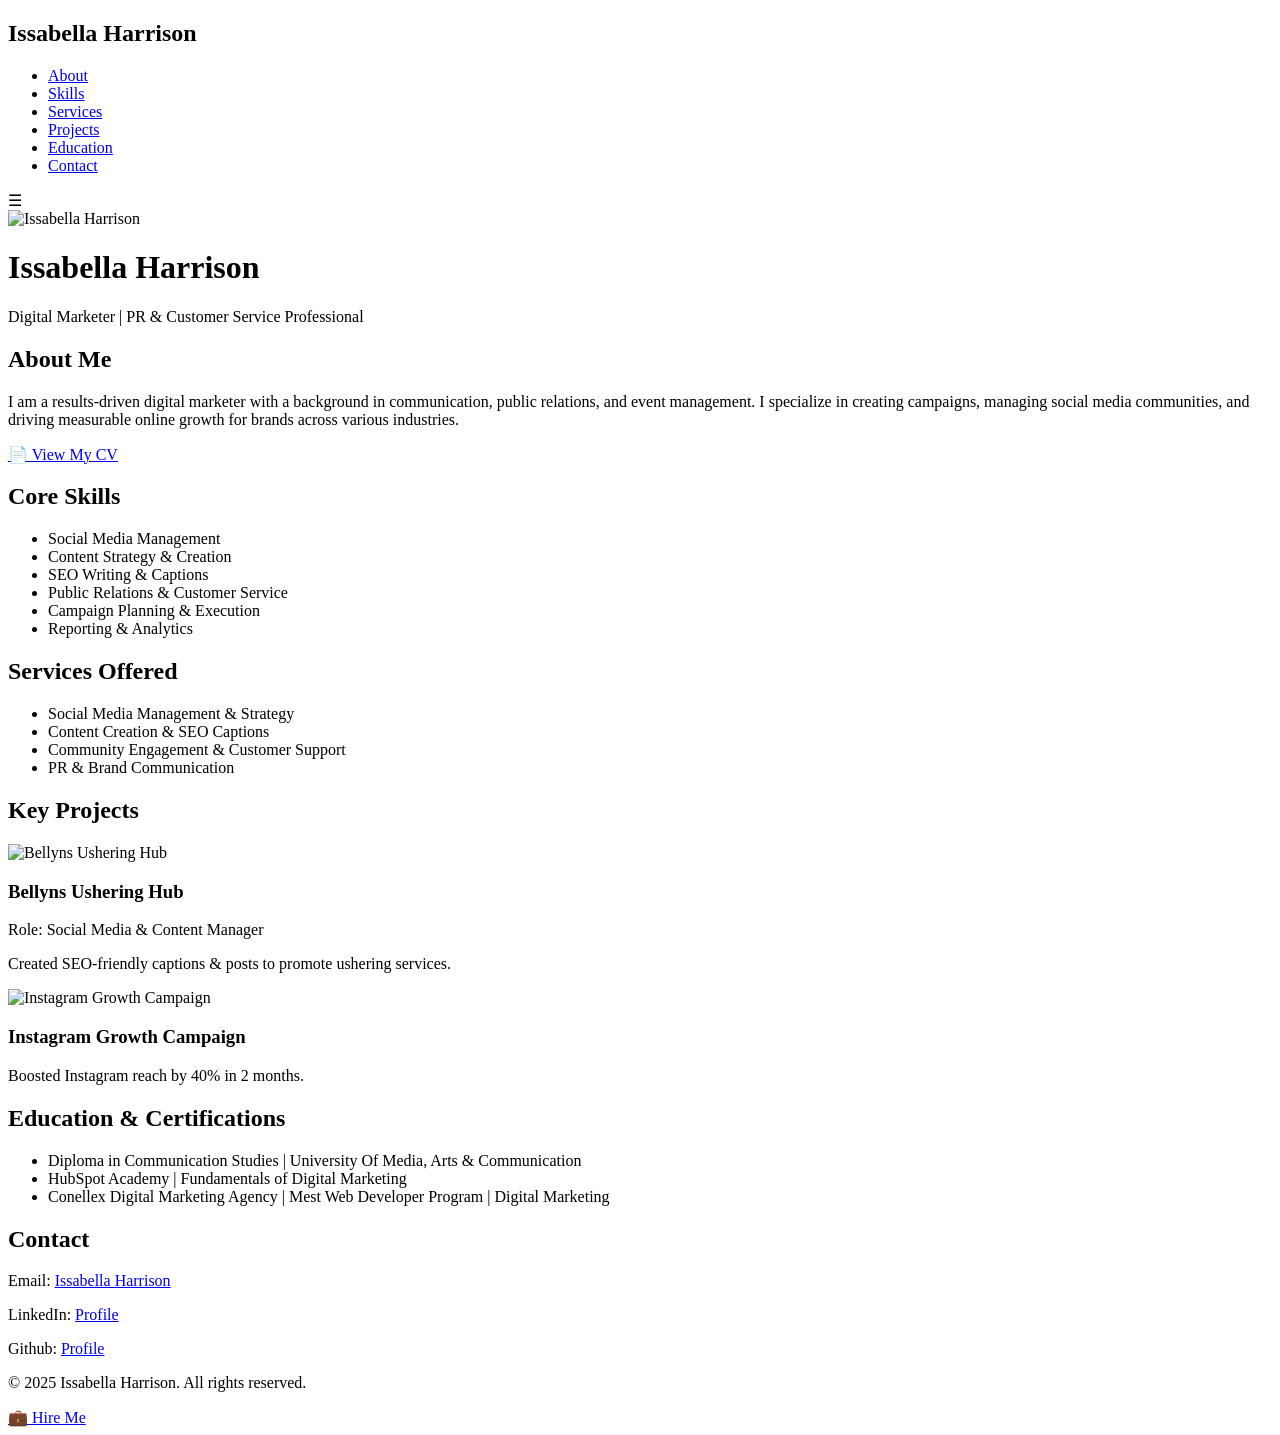
==== index.html @ e5685426 "Changes" ====
<!DOCTYPE html>
<html lang="en">
<head>
  <meta charset="UTF-8">
  <meta name="viewport" content="width=device-width, initial-scale=1.0">
  <title>Issabella Harrison - Portfolio</title>
  <!-- Make sure this file is in the same folder as style.css -->
  <link rel="stylesheet" href="style.css">
</head>
<body>
  <!-- NAVIGATION -->
  <nav>
    <div class="container nav-container">
      <h2 class="logo">Issabella Harrison</h2>
      <ul class="nav-links">
        <li><a href="#about">About</a></li>
        <li><a href="#skills">Skills</a></li>
        <li><a href="#services">Services</a></li>
        <li><a href="#projects">Projects</a></li>
        <li><a href="#education">Education</a></li>
        <li><a href="#contact">Contact</a></li>
      </ul>
      <div class="menu-toggle">&#9776;</div>
    </div>
  </nav>

  <!-- HEADER -->
  <header>
    <div class="container header-content">
      <img src="Bella profile.JPEG" alt="Issabella Harrison" class="profile-pic">
      <div>
        <h1>Issabella Harrison</h1>
        <p>Digital Marketer | PR & Customer Service Professional</p>
      </div>
    </div>
  </header>

  <!-- ABOUT -->
  <section id="about">
    <div class="container">
      <h2>About Me</h2>
      <p>I am a results-driven digital marketer with a background in communication, 
      public relations, and event management. I specialize in creating campaigns, 
      managing social media communities, and driving measurable online growth 
      for brands across various industries.</p>


      <!-- Download CV Button -->
      <a href="https://drive.google.com/file/d/1RgGXuH-Ih1lc3N_oChqZyHRZclBgobrq/view?usp=drivesdk" 
   target="_blank" class="btn">📄 View My CV</a>
    </div>
  </section>

  <!-- SKILLS -->
  <section id="skills">
    <div class="container">
      <h2>Core Skills</h2>
      <ul>
        <li>Social Media Management</li>
        <li>Content Strategy & Creation</li>
        <li>SEO Writing & Captions</li>
        <li>Public Relations & Customer Service</li>
        <li>Campaign Planning & Execution</li>
        <li>Reporting & Analytics</li>
      </ul>
    </div>
  </section>


<!--SERVICES-->
<section id="services">
  <div class="container">
    <h2>Services Offered</h2>
    <ul>
      <li>Social Media Management & Strategy</li>
      <li>Content Creation & SEO Captions</li>
      <li>Community Engagement & Customer Support</li>
      <li>PR & Brand Communication</li>
    </ul>
  </div>
</section>




  <!-- PROJECTS -->
  <section id="projects">
    <div class="container">
      <h2>Key Projects</h2>
      <div class="project-grid">
        <div class="project-card">
          <img src="projects/project1.img.JPEG" alt="Bellyns Ushering Hub">
          <h3>Bellyns Ushering Hub</h3>
          <p>Role: Social Media & Content Manager</p>
          <p>Created SEO-friendly captions & posts to promote ushering services.</p>
        </div>
        <div class="project-card">
          <img src="projects/project9.img.jpeg" alt="Instagram Growth Campaign">
          <h3>Instagram Growth Campaign</h3>
          <p>Boosted Instagram reach by 40% in 2 months.</p>
        </div>
      </div>
    </div>
  </section>


  <!--EDUCATION-->
  <section id="education">
  <div class="container">
    <h2>Education & Certifications</h2>
    <ul>
      <li>Diploma in Communication Studies | University Of Media, Arts & Communication</li>
      <li>HubSpot Academy | Fundamentals of Digital Marketing</li>
      <li>Conellex Digital Marketing Agency | Mest Web Developer Program | Digital Marketing</li>
    </ul>
  </div>
</section>

  <!-- CONTACT -->
  <section id="contact">
    <div class="container">
      <h2>Contact</h2>
      <p>Email: <a href="mailto:issabella878@gmail.com">Issabella Harrison</a></p>
      <p>LinkedIn: <a href="https://www.linkedin.com/in/issabella-harrison-199a3a119" target="_blank">Profile</a></p>
      <p>Github: <a href="https://github.com/Sweetberla" target="_blank">Profile</a></p>
    </div>
  </section>




  <!-- FOOTER -->
  <footer>
    <p>&copy; 2025 Issabella Harrison. All rights reserved.</p>
  </footer>

  <!-- Floating Hire Me Button -->
  <a href="mailto:issabella878@gmail.com" class="hire-btn">💼 Hire Me</a>

  <!-- Mobile Menu Script -->
  <script>
    const toggle = document.querySelector('.menu-toggle');
    const navLinks = document.querySelector('.nav-links');
    toggle.addEventListener('click', () => {
      navLinks.classList.toggle('active');
    });
  </script>
</body>
</html>
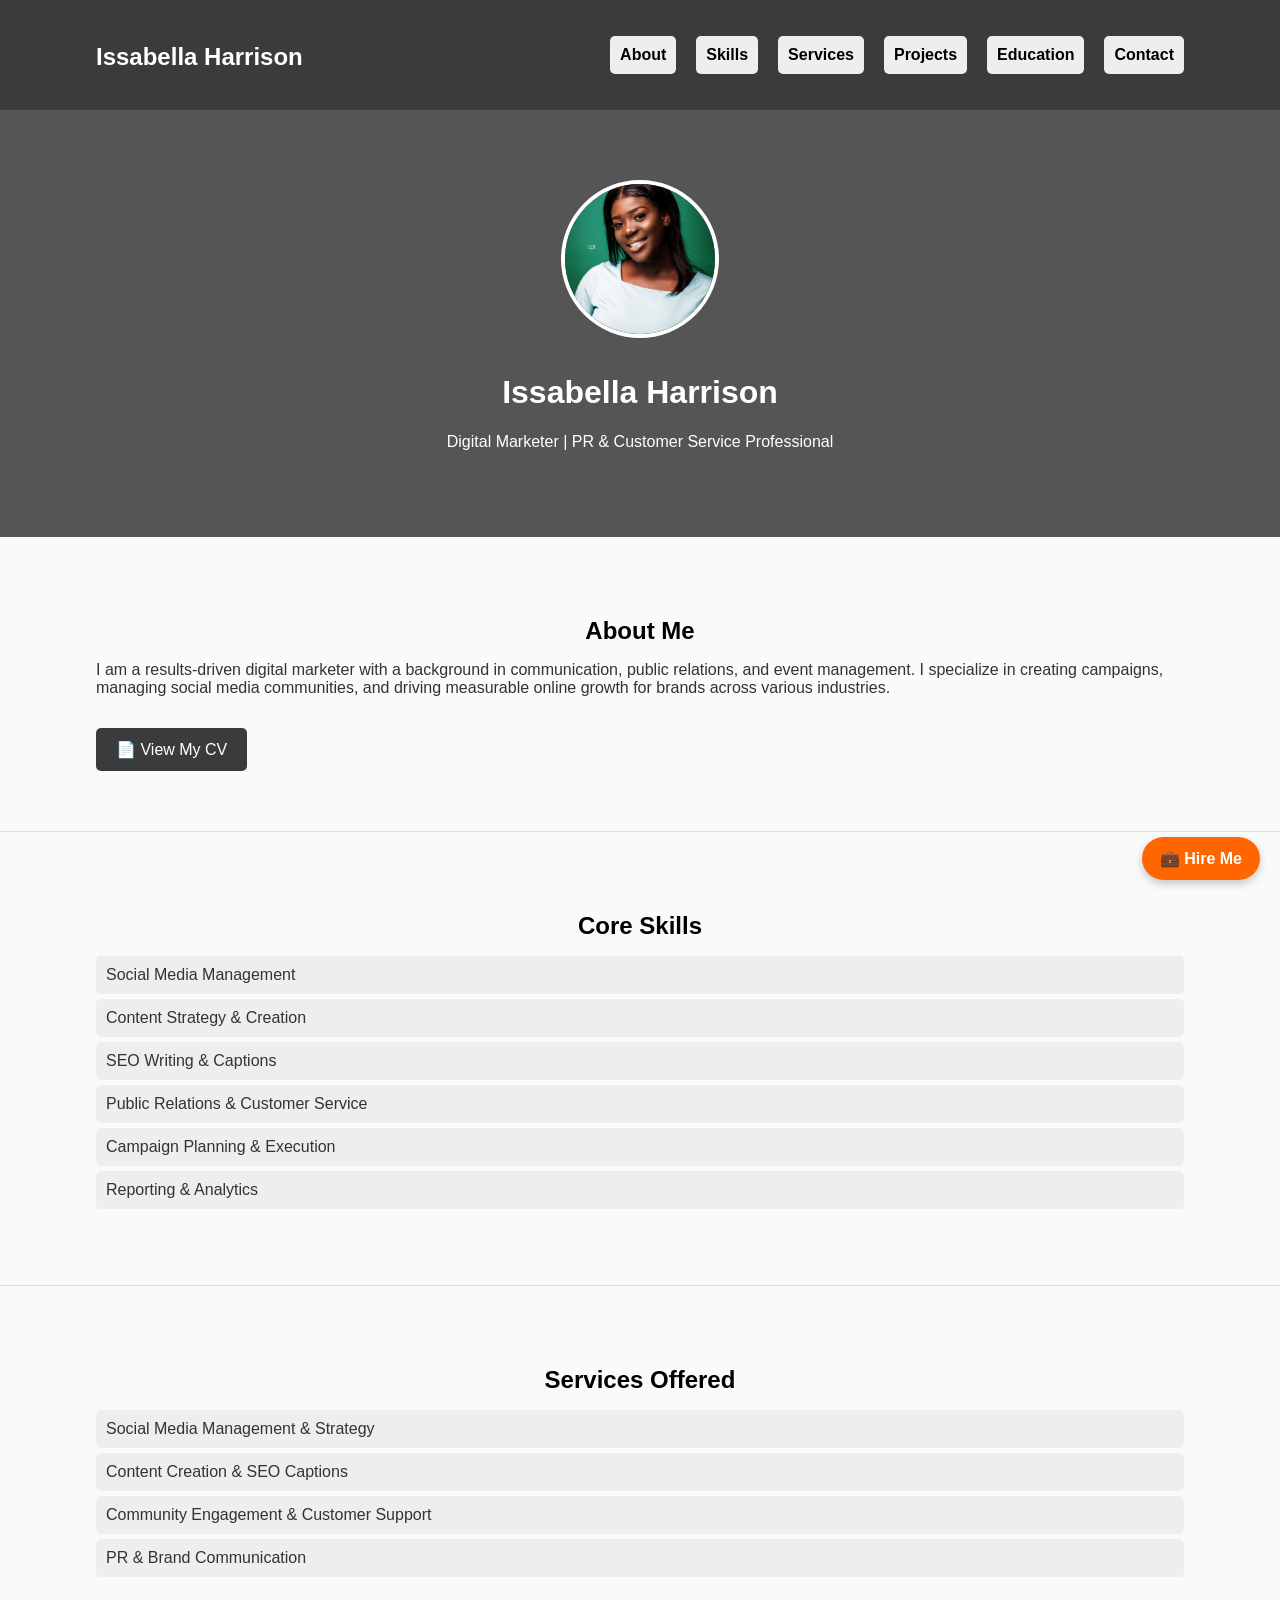
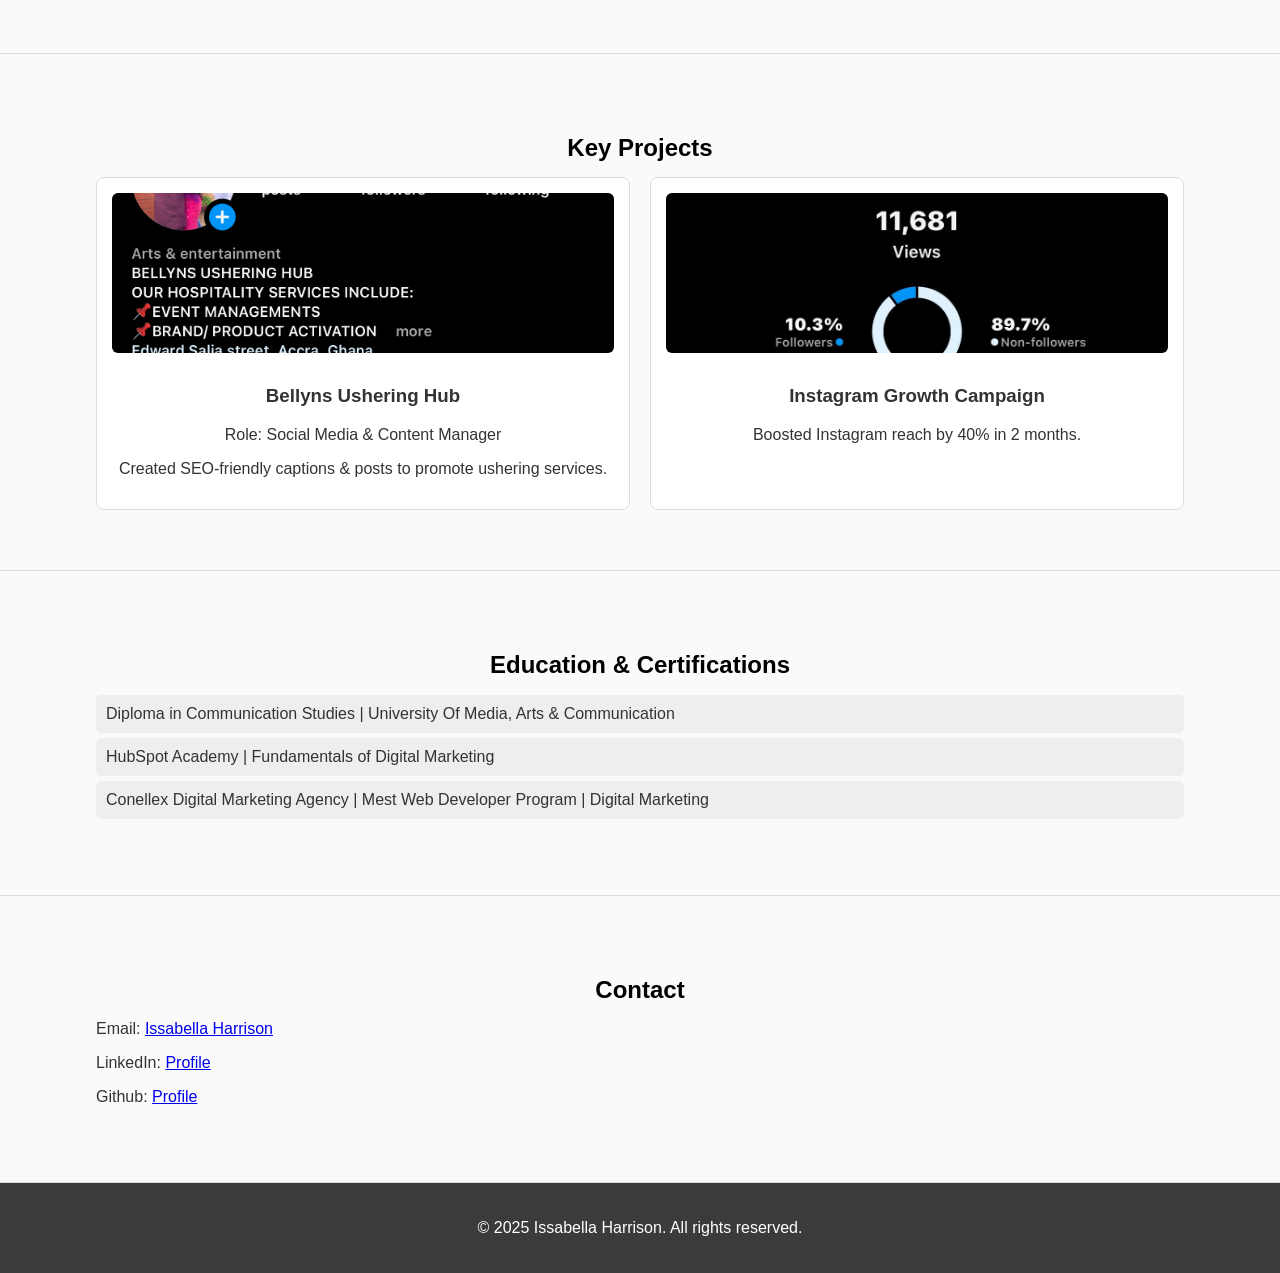
==== commit a51348b6: "structured files" ====
--- a/index.html
+++ b/index.html
@@ -5,7 +5,7 @@
   <meta name="viewport" content="width=device-width, initial-scale=1.0">
   <title>Issabella Harrison - Portfolio</title>
   <!-- Make sure this file is in the same folder as style.css -->
-  <link rel="stylesheet" href="style.css">
+  <link rel="stylesheet" href="styles/style.css">
 </head>
 <body>
   <!-- NAVIGATION -->
@@ -27,7 +27,7 @@
   <!-- HEADER -->
   <header>
     <div class="container header-content">
-      <img src="Bella profile.JPEG" alt="Issabella Harrison" class="profile-pic">
+      <img src="/assets/images/Bella profile.JPEG" alt="Issabella Harrison" class="profile-pic">
       <div>
         <h1>Issabella Harrison</h1>
         <p>Digital Marketer | PR & Customer Service Professional</p>
@@ -89,13 +89,13 @@
       <h2>Key Projects</h2>
       <div class="project-grid">
         <div class="project-card">
-          <img src="projects/project1.img.JPEG" alt="Bellyns Ushering Hub">
+          <img src="/assets/projects/project1.img.JPEG" alt="Bellyns Ushering Hub">
           <h3>Bellyns Ushering Hub</h3>
           <p>Role: Social Media & Content Manager</p>
           <p>Created SEO-friendly captions & posts to promote ushering services.</p>
         </div>
         <div class="project-card">
-          <img src="projects/project9.img.jpeg" alt="Instagram Growth Campaign">
+          <img src="assets/projects/project9.img.jpeg" alt="Instagram Growth Campaign">
           <h3>Instagram Growth Campaign</h3>
           <p>Boosted Instagram reach by 40% in 2 months.</p>
         </div>
--- a/styles/style.css
+++ b/styles/style.css
@@ -0,0 +1,197 @@
+/* General */
+body {
+  font-family: Arial, sans-serif;
+  margin: 0;
+  background: #fafafa;
+  color: #333;
+}
+
+/* Container */
+.container {
+  width: 85%;
+  margin: auto;
+  padding: 20px 0;
+}
+
+/* Navigation */
+nav {
+  background: #3b3b3b;
+  color: #fff;
+  position: sticky;
+  top: 0;
+  z-index: 1000;
+}
+
+.nav-container {
+  display: flex;
+  justify-content: space-between;
+  align-items: center;
+  padding: 15px 0;
+}
+
+.logo {
+  font-size: 1.5em;
+  color: #fff;
+}
+
+.nav-links {
+  list-style: none;
+  display: flex;
+  gap: 20px;
+}
+
+.nav-links li a {
+  color: #000;
+  text-decoration: none;
+  font-weight: bold;
+}
+
+.menu-toggle {
+  display: none;
+  font-size: 1.8em;
+  cursor: pointer;
+  color: #fff;
+}
+
+/* Header */
+header {
+  background: #555;
+  color: #fff;
+  padding: 50px 0;
+  text-align: center;
+}
+
+.header-content {
+  display: flex;
+  flex-direction: column;
+  align-items: center;
+}
+
+.profile-pic {
+  width: 150px;
+  height: 150px;
+  border-radius: 50%;
+  border: 4px solid #fff;
+  margin-bottom: 15px;
+  object-fit: cover;
+}
+
+/* Sections */
+section {
+  padding: 40px 0;
+  border-bottom: 1px solid #ddd;
+}
+
+h2 {
+  text-align: center;
+  margin-bottom: 15px;
+  color: #000;
+}
+
+/* Lists */
+ul {
+  list-style: none;
+  padding: 0;
+}
+
+ul li {
+  background: #eee;
+  margin: 5px 0;
+  padding: 10px;
+  border-radius: 5px;
+}
+
+/* Projects */
+.project-grid {
+  display: grid;
+  grid-template-columns: repeat(auto-fit, minmax(250px, 1fr));
+  gap: 20px;
+}
+
+.project-card {
+  background: #fff;
+  padding: 15px;
+  border-radius: 8px;
+  border: 1px solid #ddd;
+  text-align: center;
+}
+
+.project-card img {
+  width: 100%;
+  height: 160px;
+  object-fit: cover;
+  border-radius: 6px;
+  margin-bottom: 10px;
+}
+
+/* Buttons */
+.btn {
+  display: inline-block;
+  background: #3b3b3b;
+  color: #fff;
+  padding: 12px 20px;
+  margin-top: 15px;
+  text-decoration: none;
+  border-radius: 5px;
+  transition: 0.3s;
+}
+
+.btn:hover {
+  background: #222;
+}
+
+/* Floating Hire Me Button */
+.hire-btn {
+  position: fixed;
+  bottom: 20px;
+  right: 20px;
+  background: #ff6600;
+  color: #fff;
+  padding: 12px 18px;
+  border-radius: 30px;
+  text-decoration: none;
+  font-weight: bold;
+  box-shadow: 0px 4px 8px rgba(0,0,0,0.2);
+  animation: pulse 1.5s infinite;
+}
+
+.hire-btn:hover {
+  background: #e65c00;
+}
+
+/* Animation */
+@keyframes pulse {
+  0% { transform: scale(1); box-shadow: 0 0 0 0 rgba(255,102,0,0.6); }
+  70% { transform: scale(1.08); box-shadow: 0 0 15px 5px rgba(255,102,0,0); }
+  100% { transform: scale(1); box-shadow: 0 0 0 0 rgba(255,102,0,0); }
+}
+
+/* Footer */
+footer {
+  text-align: center;
+  background: #3b3b3b;
+  color: #fff;
+  padding: 20px;
+}
+
+/* Responsive */
+@media (max-width: 768px) {
+  .nav-links {
+    display: none;
+    flex-direction: column;
+    background: #3b3b3b;
+    position: absolute;
+    top: 60px;
+    right: 0;
+    width: 200px;
+    padding: 10px;
+  }
+
+  .nav-links.active {
+    display: flex;
+  }
+
+  .menu-toggle {
+    display: block;
+  }
+}
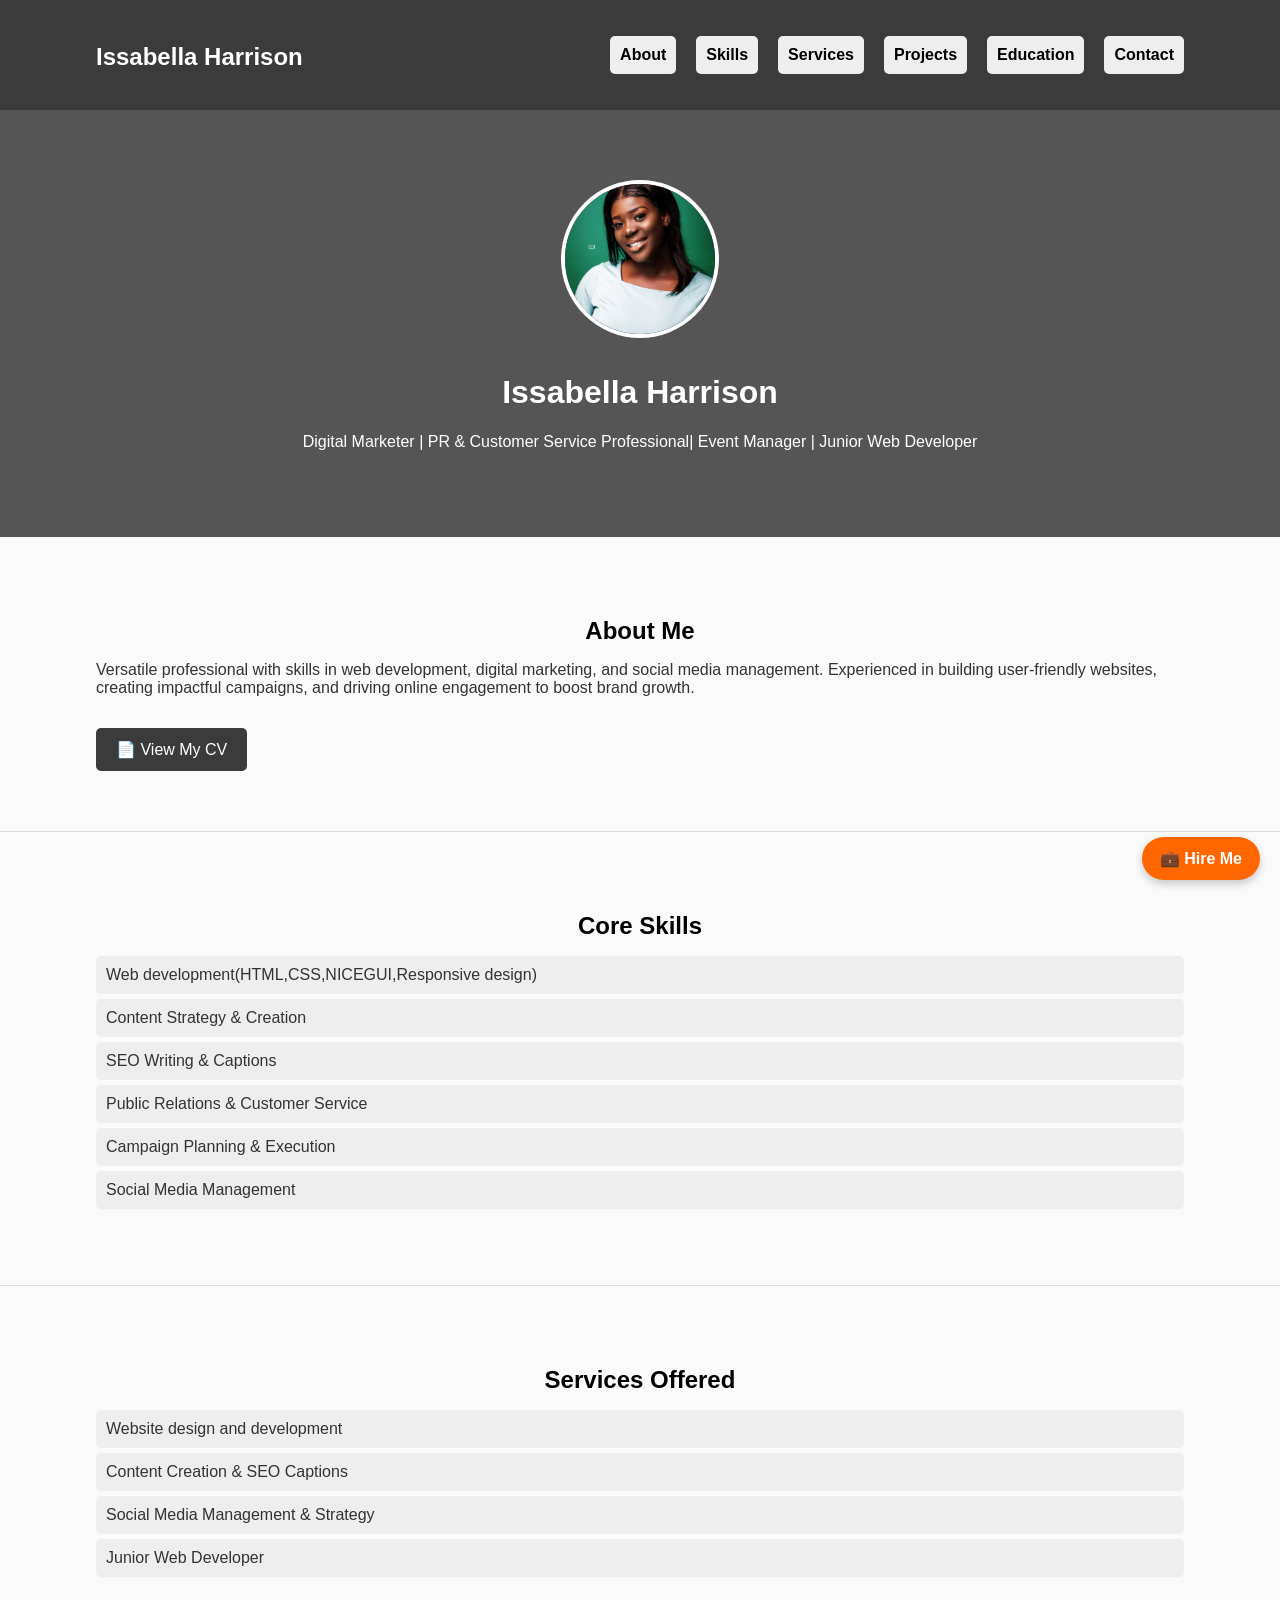
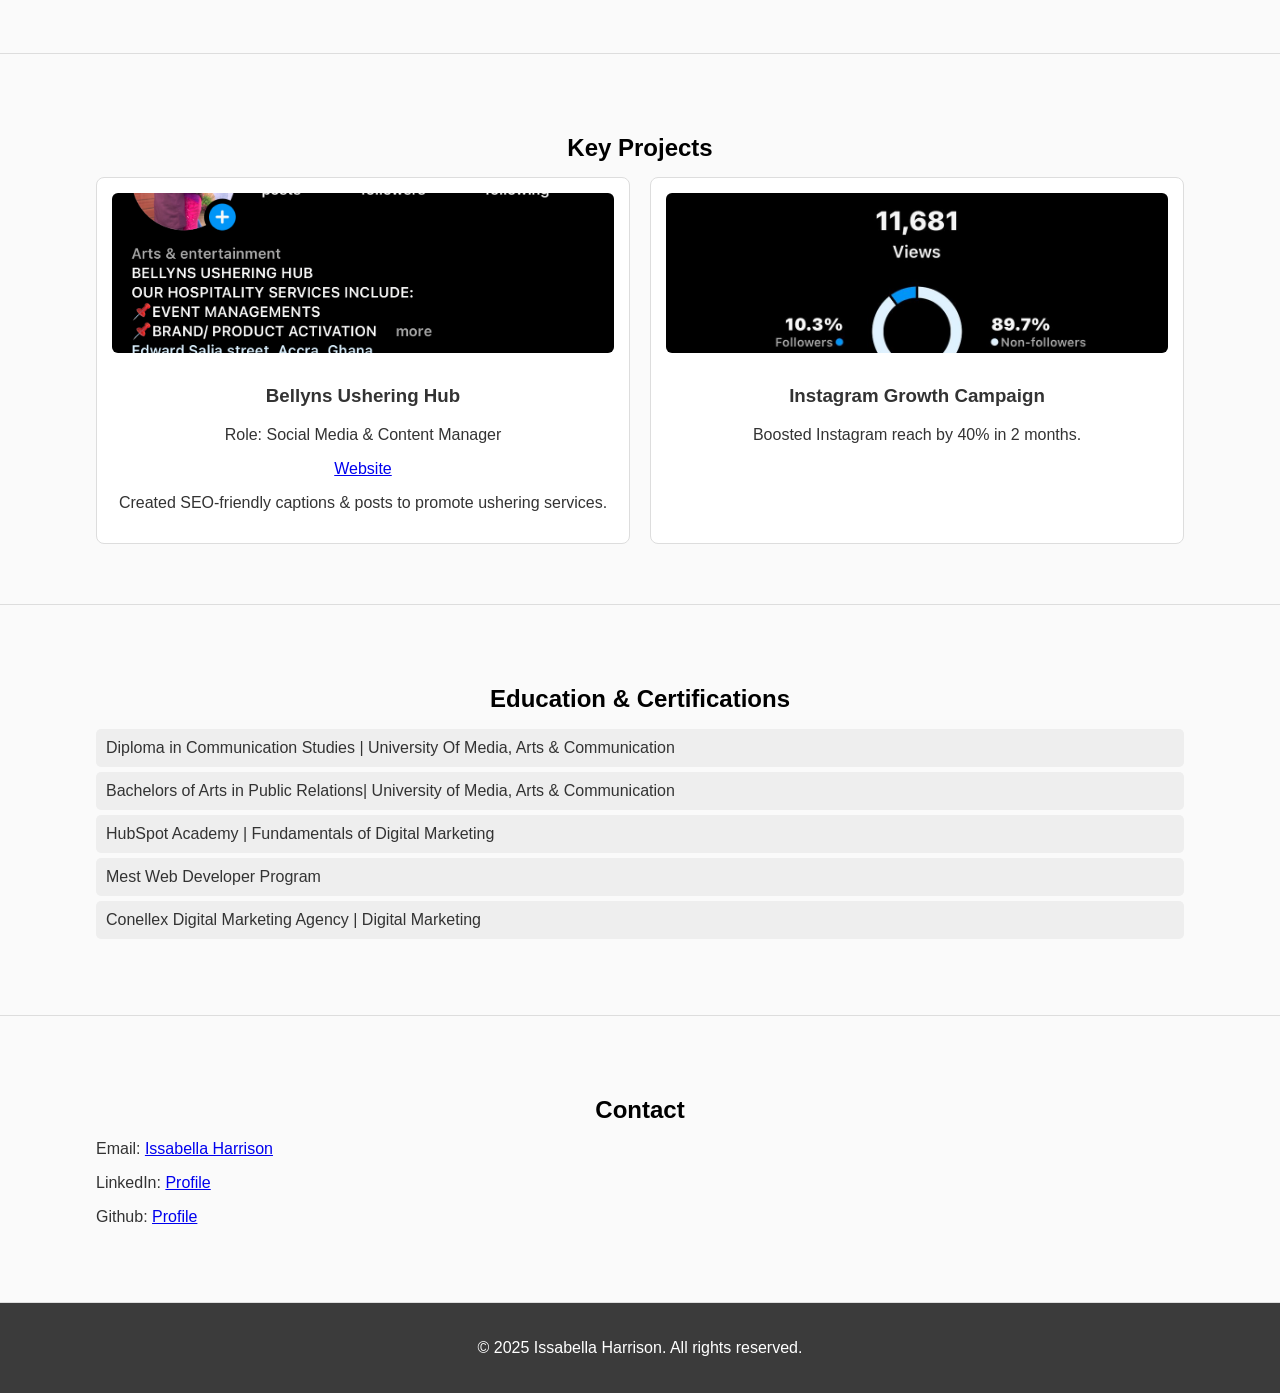
==== commit bb6f8e53: "edit" ====
--- a/index.html
+++ b/index.html
@@ -30,7 +30,7 @@
       <img src="/assets/images/Bella profile.JPEG" alt="Issabella Harrison" class="profile-pic">
       <div>
         <h1>Issabella Harrison</h1>
-        <p>Digital Marketer | PR & Customer Service Professional</p>
+        <p>Digital Marketer | PR & Customer Service Professional| Event Manager | Junior Web Developer</p>
       </div>
     </div>
   </header>
@@ -39,14 +39,11 @@
   <section id="about">
     <div class="container">
       <h2>About Me</h2>
-      <p>I am a results-driven digital marketer with a background in communication, 
-      public relations, and event management. I specialize in creating campaigns, 
-      managing social media communities, and driving measurable online growth 
-      for brands across various industries.</p>
+      <p>Versatile professional with skills in web development, digital marketing, and social media management. Experienced in building user-friendly websites, creating impactful campaigns, and driving online engagement to boost brand growth.</p>
 
 
       <!-- Download CV Button -->
-      <a href="https://drive.google.com/file/d/1RgGXuH-Ih1lc3N_oChqZyHRZclBgobrq/view?usp=drivesdk" 
+      <a href="https://drive.google.com/file/d/15oJDm5_-VVKVaZFvIEy1K5uFL1KHWovk/view?usp=drivesdk" 
    target="_blank" class="btn">📄 View My CV</a>
     </div>
   </section>
@@ -56,12 +53,12 @@
     <div class="container">
       <h2>Core Skills</h2>
       <ul>
-        <li>Social Media Management</li>
+        <li>Web development(HTML,CSS,NICEGUI,Responsive design)</li>
         <li>Content Strategy & Creation</li>
         <li>SEO Writing & Captions</li>
         <li>Public Relations & Customer Service</li>
         <li>Campaign Planning & Execution</li>
-        <li>Reporting & Analytics</li>
+        <li>Social Media Management</li>
       </ul>
     </div>
   </section>
@@ -72,10 +69,10 @@
   <div class="container">
     <h2>Services Offered</h2>
     <ul>
+      <li>Website design and development</li>
+      <li>Content Creation & SEO Captions</li>
       <li>Social Media Management & Strategy</li>
-      <li>Content Creation & SEO Captions</li>
-      <li>Community Engagement & Customer Support</li>
-      <li>PR & Brand Communication</li>
+      <li>Junior Web Developer</li>
     </ul>
   </div>
 </section>
@@ -92,6 +89,7 @@
           <img src="/assets/projects/project1.img.JPEG" alt="Bellyns Ushering Hub">
           <h3>Bellyns Ushering Hub</h3>
           <p>Role: Social Media & Content Manager</p>
+          <a href ="https://event-website-wfye.onrender.com" target = _Project>Website</a>
           <p>Created SEO-friendly captions & posts to promote ushering services.</p>
         </div>
         <div class="project-card">
@@ -110,8 +108,10 @@
     <h2>Education & Certifications</h2>
     <ul>
       <li>Diploma in Communication Studies | University Of Media, Arts & Communication</li>
+      <li>Bachelors of Arts in Public Relations| University of Media, Arts & Communication</li>
       <li>HubSpot Academy | Fundamentals of Digital Marketing</li>
-      <li>Conellex Digital Marketing Agency | Mest Web Developer Program | Digital Marketing</li>
+      <li>Mest Web Developer Program</li>
+      <li>Conellex Digital Marketing Agency | Digital Marketing</li>
     </ul>
   </div>
 </section>
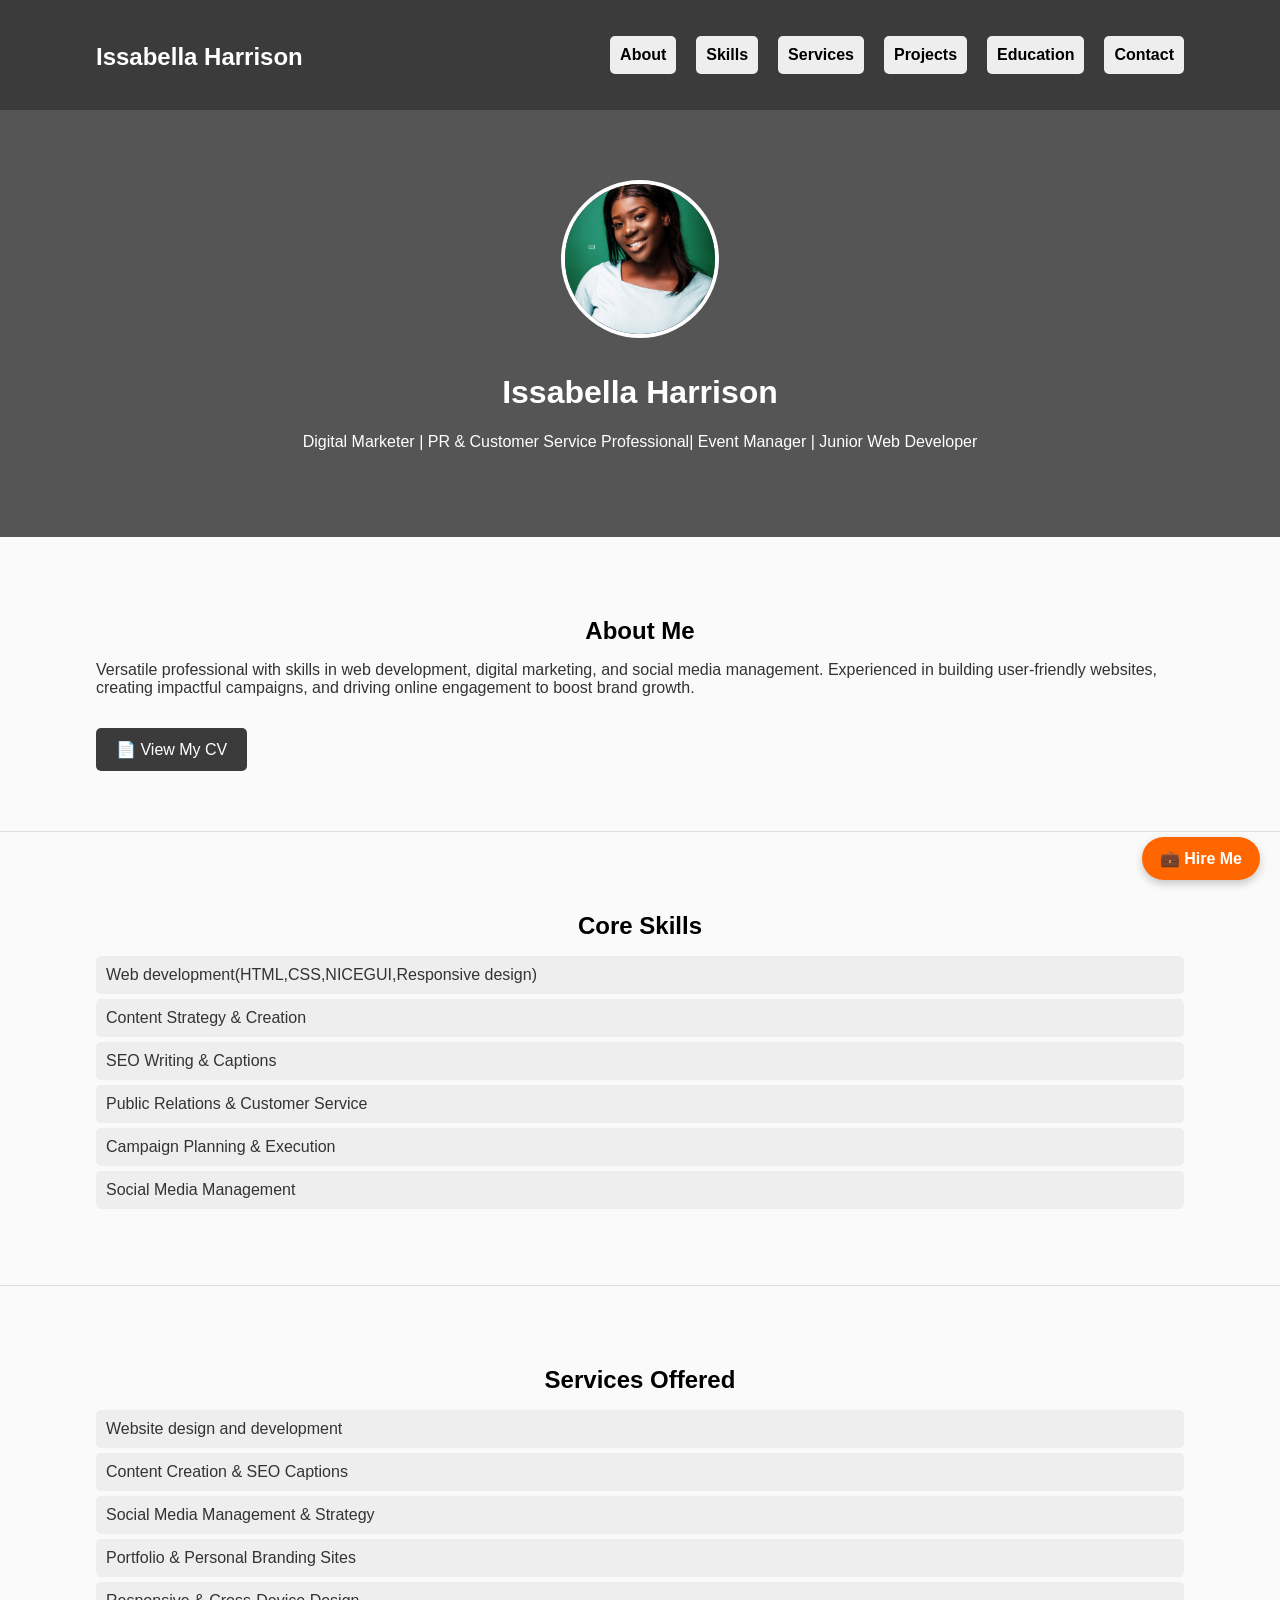
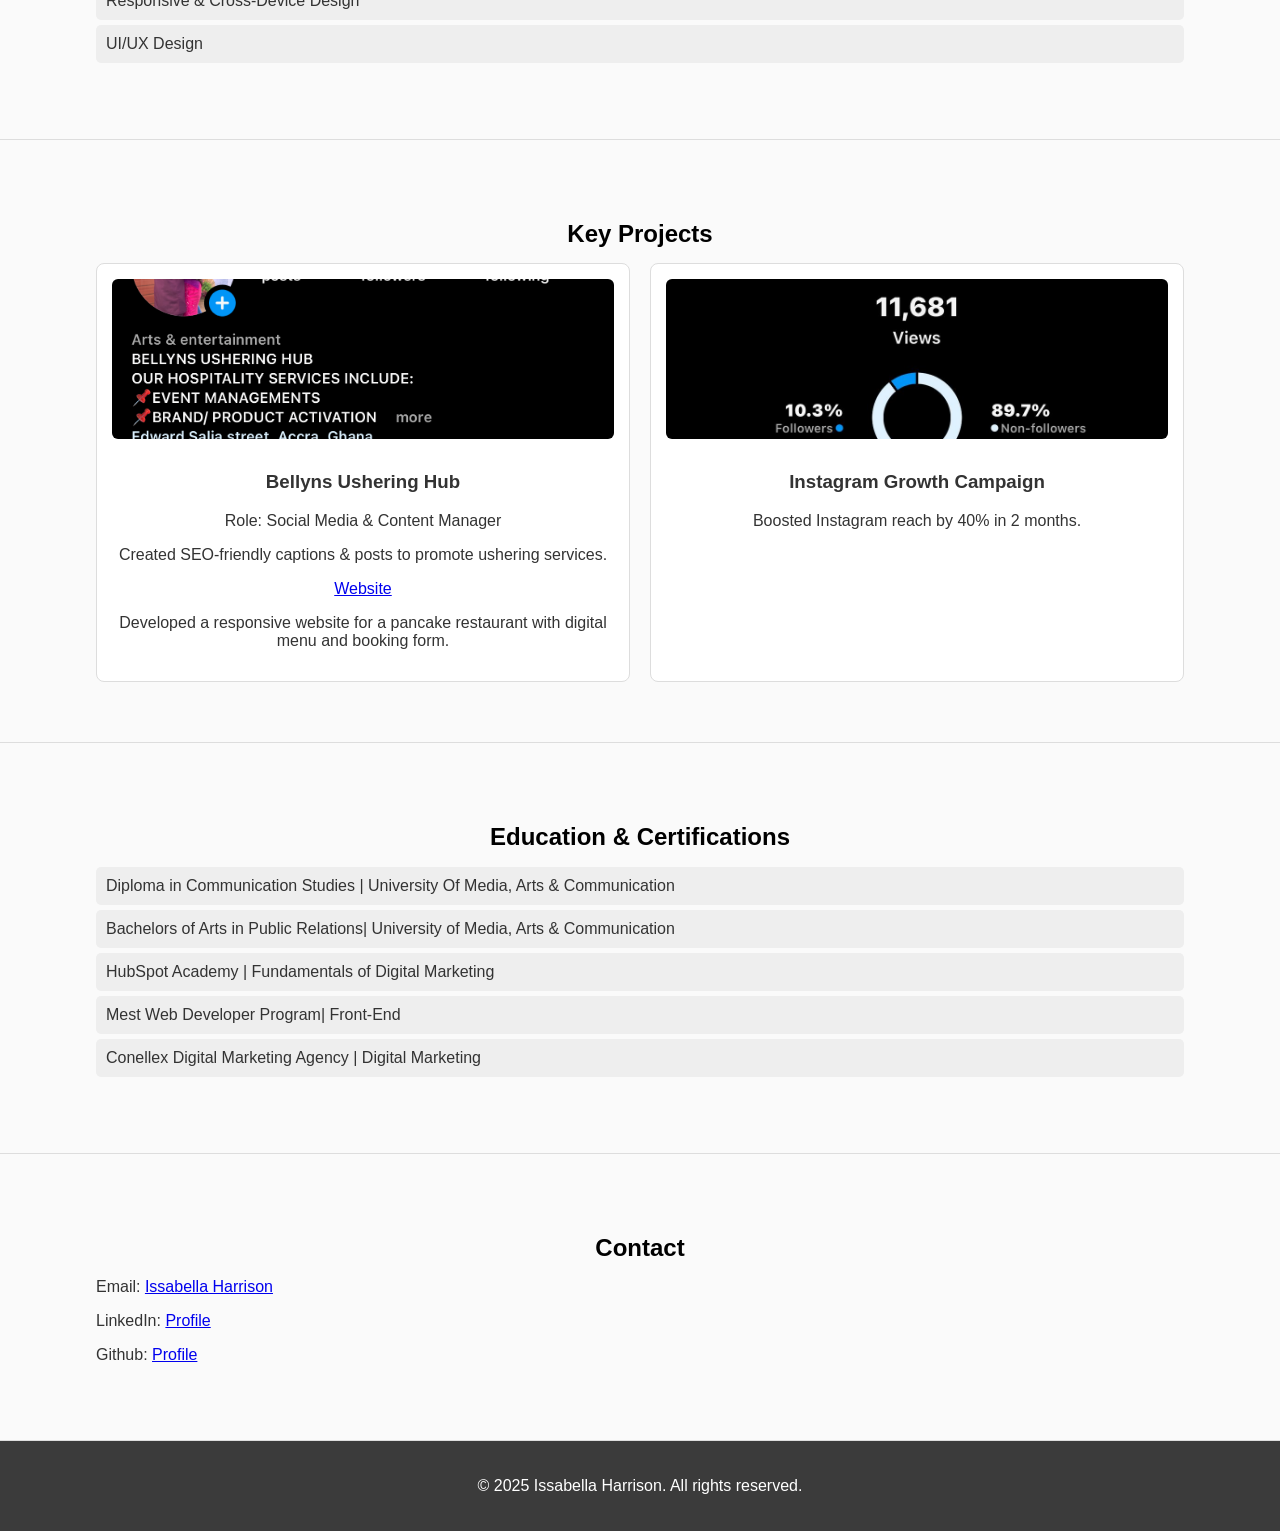
==== commit 63460dfa: "updated my site" ====
--- a/index.html
+++ b/index.html
@@ -43,7 +43,7 @@
 
 
       <!-- Download CV Button -->
-      <a href="https://drive.google.com/file/d/15oJDm5_-VVKVaZFvIEy1K5uFL1KHWovk/view?usp=drivesdk" 
+      <a href="https://drive.google.com/file/d/1iXarlpnsBrpIuu_yzi8I3Kl-ywojSGXH/view?usp=drivesdk" 
    target="_blank" class="btn">📄 View My CV</a>
     </div>
   </section>
@@ -72,7 +72,9 @@
       <li>Website design and development</li>
       <li>Content Creation & SEO Captions</li>
       <li>Social Media Management & Strategy</li>
-      <li>Junior Web Developer</li>
+      <li>Portfolio & Personal Branding Sites</li>
+      <li>Responsive & Cross-Device Design</li>
+      <li>UI/UX Design</li>
     </ul>
   </div>
 </section>
@@ -89,8 +91,9 @@
           <img src="/assets/projects/project1.img.JPEG" alt="Bellyns Ushering Hub">
           <h3>Bellyns Ushering Hub</h3>
           <p>Role: Social Media & Content Manager</p>
+           <p>Created SEO-friendly captions & posts to promote ushering services.</p>
           <a href ="https://event-website-wfye.onrender.com" target = _Project>Website</a>
-          <p>Created SEO-friendly captions & posts to promote ushering services.</p>
+          <p>Developed a responsive website for a pancake restaurant with digital menu and booking form.</p>
         </div>
         <div class="project-card">
           <img src="assets/projects/project9.img.jpeg" alt="Instagram Growth Campaign">
@@ -110,7 +113,7 @@
       <li>Diploma in Communication Studies | University Of Media, Arts & Communication</li>
       <li>Bachelors of Arts in Public Relations| University of Media, Arts & Communication</li>
       <li>HubSpot Academy | Fundamentals of Digital Marketing</li>
-      <li>Mest Web Developer Program</li>
+      <li>Mest Web Developer Program| Front-End </li>
       <li>Conellex Digital Marketing Agency | Digital Marketing</li>
     </ul>
   </div>
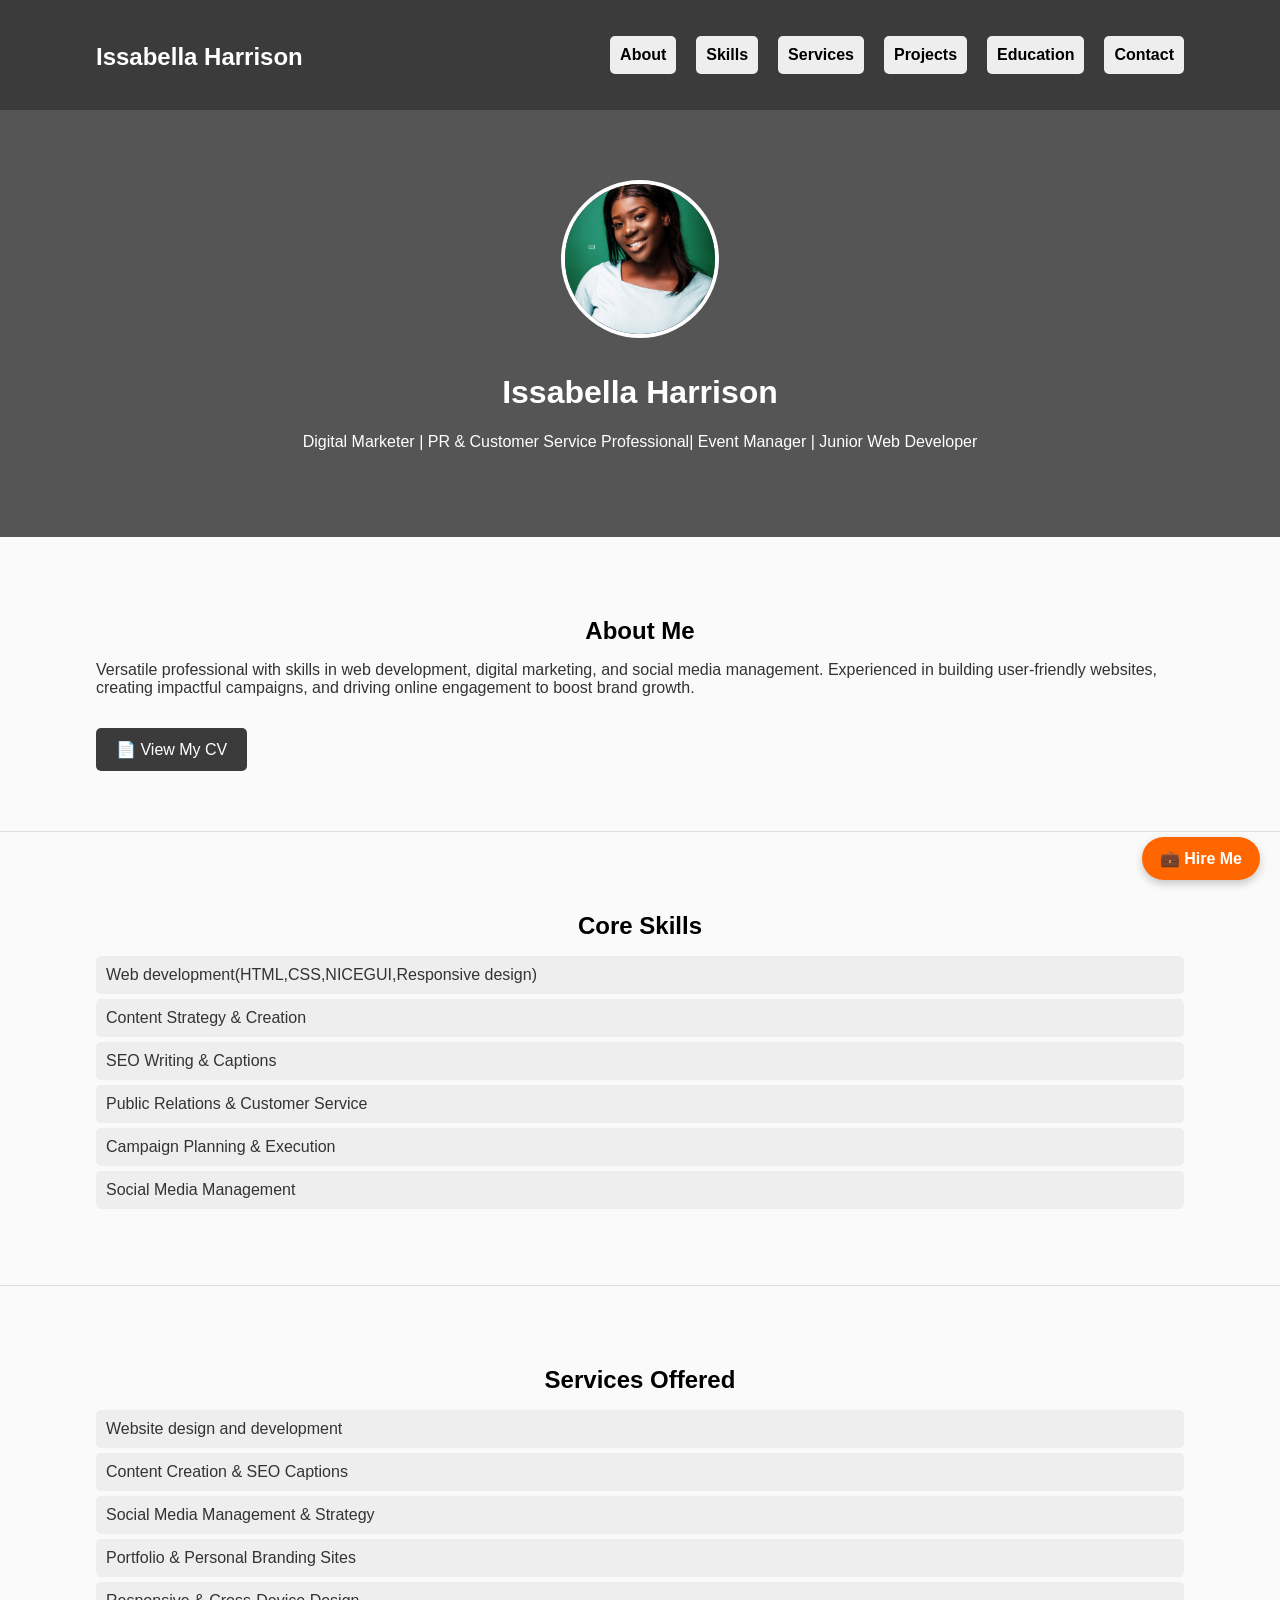
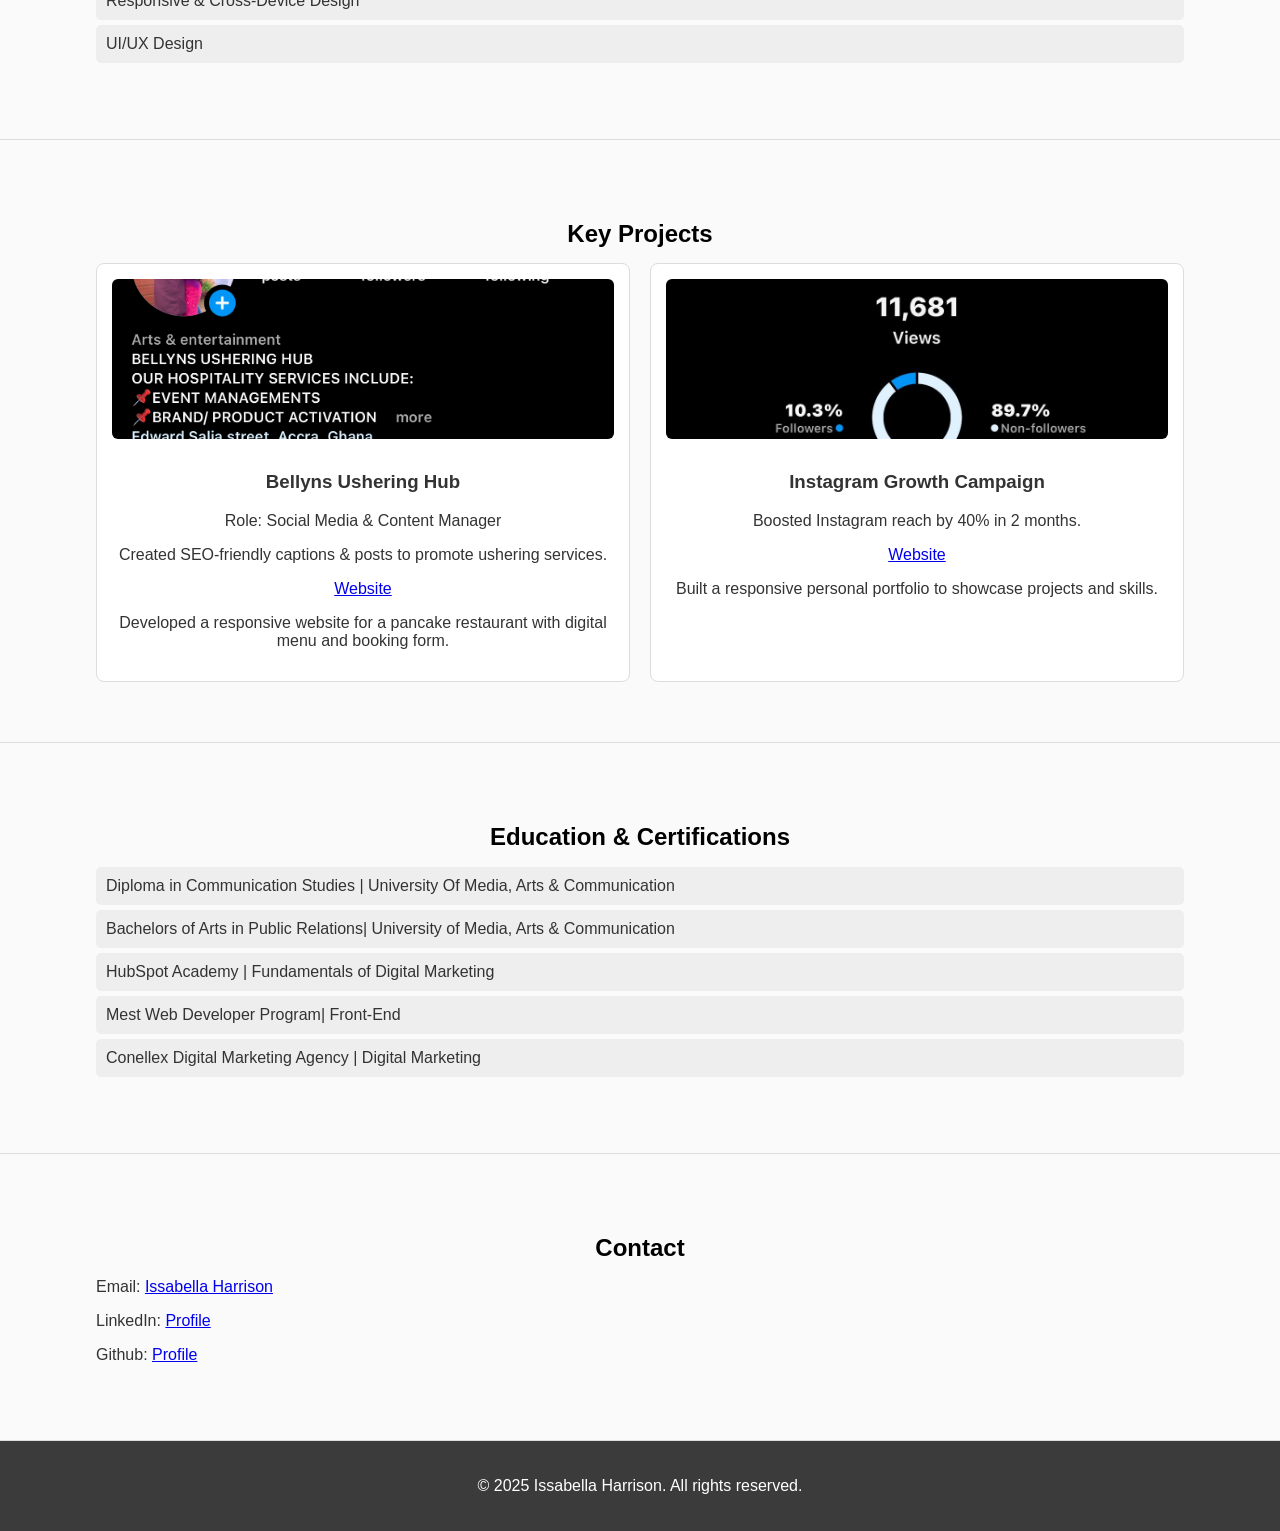
==== commit 7170226b: "Added portfolio project section and updated project" ====
--- a/index.html
+++ b/index.html
@@ -99,6 +99,8 @@
           <img src="assets/projects/project9.img.jpeg" alt="Instagram Growth Campaign">
           <h3>Instagram Growth Campaign</h3>
           <p>Boosted Instagram reach by 40% in 2 months.</p>
+          <a href="https://portfolio-issabella.netlify.app/" target =_Project>Website</a>
+          <p>Built a responsive personal portfolio to showcase projects and skills.</p>
         </div>
       </div>
     </div>
